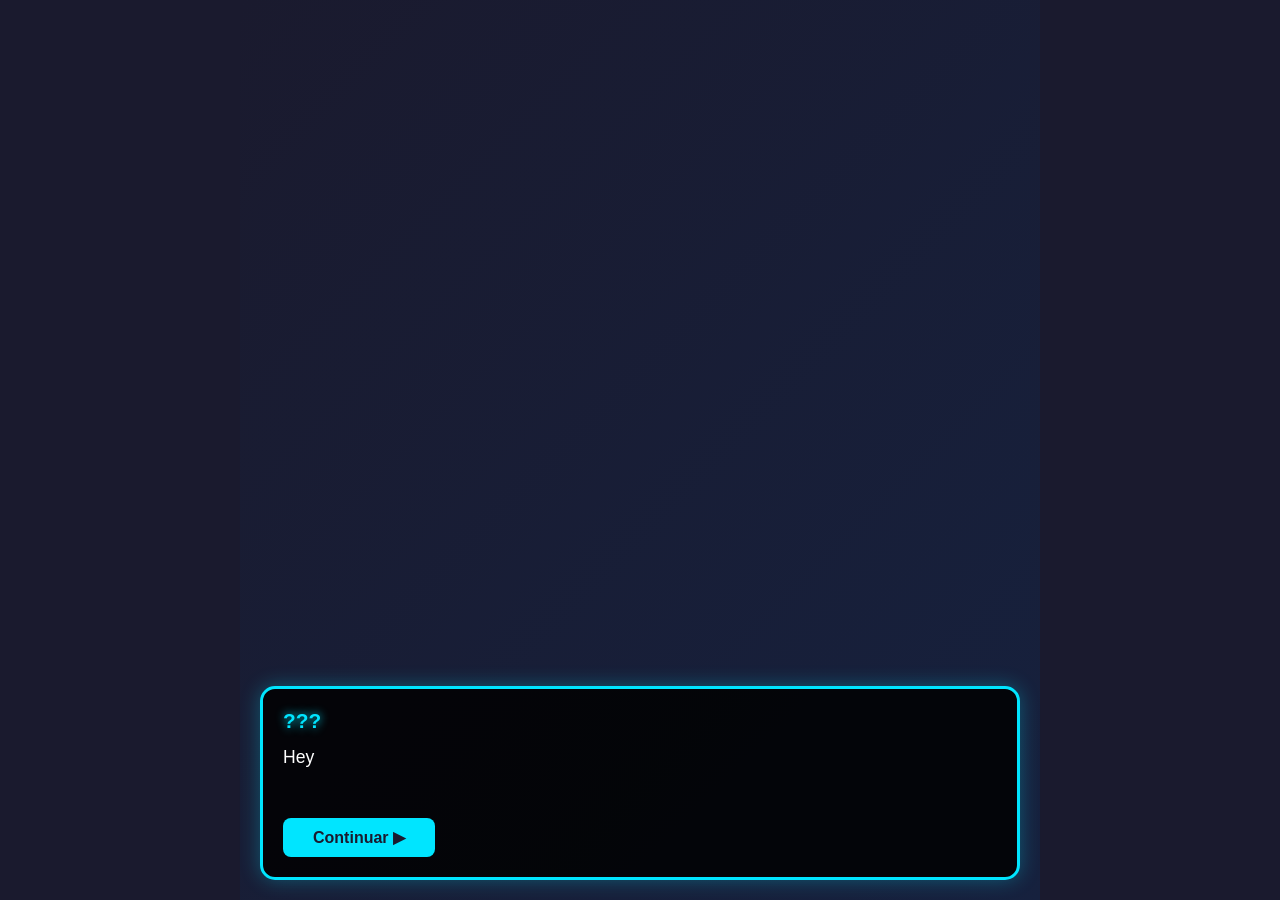
==== index.html @ da6e9246 "Create index.html" ====
<!DOCTYPE html>
<html lang="es">
<head>
    <meta charset="UTF-8">
    <meta name="viewport" content="width=device-width, initial-scale=1.0">
    <title>Wolfy World</title>
    <style>
        * {
            margin: 0;
            padding: 0;
            box-sizing: border-box;
            font-family: 'Arial', sans-serif;
        }

        body {
            background: #1a1a2e;
            color: white;
            overflow: hidden;
            height: 100vh;
            display: flex;
            justify-content: center;
            align-items: center;
        }

        #game-container {
            width: 100%;
            max-width: 800px;
            height: 100vh;
            position: relative;
            background: linear-gradient(135deg, #1a1a2e 0%, #16213e 100%);
        }

        /* Pantalla de diálogo */
        #dialogue-screen {
            position: absolute;
            width: 100%;
            height: 100%;
            display: flex;
            flex-direction: column;
            justify-content: flex-end;
            padding: 20px;
        }

        .dialogue-box {
            background: rgba(0, 0, 0, 0.85);
            border: 3px solid #00e5ff;
            border-radius: 15px;
            padding: 20px;
            box-shadow: 0 0 20px rgba(0, 229, 255, 0.3);
        }

        .speaker-name {
            color: #00e5ff;
            font-size: 1.3em;
            font-weight: bold;
            margin-bottom: 10px;
            text-shadow: 0 0 10px #00e5ff;
        }

        .dialogue-text {
            font-size: 1.1em;
            line-height: 1.6;
            min-height: 60px;
            margin-bottom: 15px;
        }

        .continue-btn {
            background: #00e5ff;
            color: #1a1a2e;
            border: none;
            padding: 10px 30px;
            border-radius: 8px;
            font-size: 1em;
            font-weight: bold;
            cursor: pointer;
            transition: all 0.3s;
        }

        .continue-btn:hover {
            background: #fff;
            box-shadow: 0 0 15px #00e5ff;
        }

        /* Input de nombre */
        #name-input-screen {
            position: absolute;
            width: 100%;
            height: 100%;
            display: none;
            flex-direction: column;
            justify-content: center;
            align-items: center;
            background: rgba(0, 0, 0, 0.9);
        }

        .name-input-container {
            background: rgba(0, 0, 0, 0.85);
            border: 3px solid #00e5ff;
            border-radius: 15px;
            padding: 30px;
            text-align: center;
            box-shadow: 0 0 20px rgba(0, 229, 255, 0.3);
        }

        .name-input-container h2 {
            color: #00e5ff;
            margin-bottom: 20px;
            font-size: 1.5em;
        }

        #nickname-input {
            width: 300px;
            padding: 12px;
            font-size: 1.1em;
            border: 2px solid #00e5ff;
            border-radius: 8px;
            background: #1a1a2e;
            color: white;
            text-align: center;
            margin-bottom: 20px;
        }

        #nickname-input:focus {
            outline: none;
            box-shadow: 0 0 10px #00e5ff;
        }

        /* Pantalla de carga */
        #loading-screen {
            position: absolute;
            width: 100%;
            height: 100%;
            display: none;
            flex-direction: column;
            justify-content: center;
            align-items: center;
            background: #1a1a2e;
        }

        .loading-text {
            font-size: 1.5em;
            color: #00e5ff;
            margin-bottom: 20px;
        }

        .loading-bar-container {
            width: 80%;
            max-width: 400px;
            height: 30px;
            background: #16213e;
            border: 2px solid #00e5ff;
            border-radius: 15px;
            overflow: hidden;
        }

        .loading-bar {
            height: 100%;
            background: linear-gradient(90deg, #00e5ff, #00ff88);
            width: 0%;
            transition: width 0.3s;
            box-shadow: 0 0 10px #00e5ff;
        }

        .loading-percentage {
            margin-top: 15px;
            font-size: 1.2em;
            color: #00e5ff;
        }

        /* Transición a blanco */
        #white-transition {
            position: absolute;
            width: 100%;
            height: 100%;
            background: white;
            opacity: 0;
            pointer-events: none;
            transition: opacity 2s;
        }

        /* Tutorial */
        #tutorial-screen {
            position: absolute;
            width: 100%;
            height: 100%;
            display: none;
            flex-direction: column;
            justify-content: center;
            align-items: center;
            background: linear-gradient(135deg, #1a1a2e 0%, #16213e 100%);
            padding: 20px;
        }

        .tutorial-title {
            font-size: 2em;
            color: #00e5ff;
            margin-bottom: 30px;
            text-shadow: 0 0 15px #00e5ff;
        }

        .characters-grid {
            display: grid;
            grid-template-columns: repeat(2, 1fr);
            gap: 20px;
            max-width: 600px;
            width: 100%;
        }

        .character-card {
            background: rgba(0, 0, 0, 0.7);
            border: 2px solid #00e5ff;
            border-radius: 12px;
            padding: 20px;
            text-align: center;
            transition: all 0.3s;
        }

        .character-card:hover {
            transform: scale(1.05);
            box-shadow: 0 0 20px #00e5ff;
        }

        .character-icon {
            font-size: 3em;
            margin-bottom: 10px;
        }

        .character-name {
            font-size: 1.2em;
            color: #00e5ff;
            font-weight: bold;
            margin-bottom: 8px;
        }

        .character-role {
            font-size: 0.9em;
            color: #ccc;
        }

        .start-game-btn {
            margin-top: 30px;
            padding: 15px 40px;
            font-size: 1.3em;
            background: #00e5ff;
            color: #1a1a2e;
            border: none;
            border-radius: 10px;
            font-weight: bold;
            cursor: pointer;
            transition: all 0.3s;
        }

        .start-game-btn:hover {
            background: #fff;
            box-shadow: 0 0 20px #00e5ff;
            transform: scale(1.1);
        }

        /* Animación de texto */
        @keyframes fadeIn {
            from { opacity: 0; }
            to { opacity: 1; }
        }

        .fade-in {
            animation: fadeIn 0.5s ease-in;
        }
    </style>
</head>
<body>
    <div id="game-container">
        <!-- Pantalla de diálogo inicial -->
        <div id="dialogue-screen">
            <div class="dialogue-box">
                <div class="speaker-name" id="speaker">???</div>
                <div class="dialogue-text" id="dialogue-text"></div>
                <button class="continue-btn" id="continue-btn" onclick="nextDialogue()">Continuar ▶</button>
            </div>
        </div>

        <!-- Input de nombre -->
        <div id="name-input-screen">
            <div class="name-input-container">
                <h2>¿Cómo te llamas?</h2>
                <input type="text" id="nickname-input" placeholder="Tu nombre..." maxlength="20">
                <br>
                <button class="continue-btn" onclick="submitName()">Aceptar</button>
            </div>
        </div>

        <!-- Pantalla de carga -->
        <div id="loading-screen">
            <div class="loading-text">Cargando datos básicos...</div>
            <div class="loading-bar-container">
                <div class="loading-bar" id="loading-bar"></div>
            </div>
            <div class="loading-percentage" id="loading-percentage">0%</div>
        </div>

        <!-- Transición a blanco -->
        <div id="white-transition"></div>

        <!-- Tutorial -->
        <div id="tutorial-screen">
            <h1 class="tutorial-title">Conoce a tus compañeros</h1>
            <div class="characters-grid">
                <div class="character-card">
                    <div class="character-icon">🐺</div>
                    <div class="character-name">Lobito</div>
                    <div class="character-role">El líder valiente</div>
                </div>
                <div class="character-card">
                    <div class="character-icon">⚔️</div>
                    <div class="character-name">Lobito Espadachín</div>
                    <div class="character-role">Maestro del combate</div>
                </div>
                <div class="character-card">
                    <div class="character-icon">🏹</div>
                    <div class="character-name">Lobito Arquero</div>
                    <div class="character-role">Precisión letal</div>
                </div>
                <div class="character-card">
                    <div class="character-icon">📚</div>
                    <div class="character-name">Lobito Escolar</div>
                    <div class="character-role">Estratega inteligente</div>
                </div>
            </div>
            <button class="start-game-btn" onclick="startGame()">¡Comenzar Aventura!</button>
        </div>
    </div>

    <script>
        // Secuencia de diálogos
        const dialogues = [
            { speaker: "???", text: "Hey" },
            { speaker: "???", text: "Bienvenido a este proyecto" },
            { speaker: "???", text: "Me da curiosidad saber quien eres" }
        ];

        let currentDialogue = 0;
        let playerName = "";
        let isTyping = false;
        let typingTimeout;

        // Iniciar diálogo
        function startDialogue() {
            showDialogue(dialogues[currentDialogue]);
        }

        // Mostrar diálogo con efecto typewriter
        function showDialogue(dialogue) {
            const speakerEl = document.getElementById('speaker');
            const textEl = document.getElementById('dialogue-text');
            const btnEl = document.getElementById('continue-btn');

            speakerEl.textContent = dialogue.speaker;
            textEl.textContent = "";
            btnEl.style.display = 'none';

            // Efecto typewriter
            isTyping = true;
            let charIndex = 0;
            
            function typeChar() {
                if (charIndex < dialogue.text.length) {
                    textEl.textContent += dialogue.text.charAt(charIndex);
                    charIndex++;
                    typingTimeout = setTimeout(typeChar, 50);
                } else {
                    isTyping = false;
                    btnEl.style.display = 'inline-block';
                }
            }

            typeChar();
        }

        // Avanzar diálogo
        function nextDialogue() {
            if (isTyping) {
                // Si está escribiendo, completar el texto inmediatamente
                clearTimeout(typingTimeout);
                document.getElementById('dialogue-text').textContent = dialogues[currentDialogue].text;
                isTyping = false;
                document.getElementById('continue-btn').style.display = 'inline-block';
                return;
            }

            currentDialogue++;

            if (currentDialogue < dialogues.length) {
                showDialogue(dialogues[currentDialogue]);
            } else {
                // Mostrar input de nombre
                document.getElementById('dialogue-screen').style.display = 'none';
                document.getElementById('name-input-screen').style.display = 'flex';
                document.getElementById('nickname-input').focus();
            }
        }

        // Enviar nombre
        function submitName() {
            playerName = document.getElementById('nickname-input').value.trim();
            
            if (playerName === "") {
                alert("¡Por favor ingresa un nombre!");
                return;
            }

            // Continuar con el diálogo personalizado
            document.getElementById('name-input-screen').style.display = 'none';
            document.getElementById('dialogue-screen').style.display = 'flex';

            const customDialogue = {
                speaker: "???",
                text: `Ah, ${playerName}, que gran nombre. Empecemos con la carga de unos datos básicos ¿te parece?`
            };

            showDialogue(customDialogue);

            // Sobrescribir nextDialogue para ir a la pantalla de carga
            window.nextDialogue = function() {
                if (isTyping) {
                    clearTimeout(typingTimeout);
                    document.getElementById('dialogue-text').textContent = customDialogue.text;
                    isTyping = false;
                    document.getElementById('continue-btn').style.display = 'inline-block';
                    return;
                }
                startLoading();
            };
        }

        // Pantalla de carga
        function startLoading() {
            document.getElementById('dialogue-screen').style.display = 'none';
            document.getElementById('loading-screen').style.display = 'flex';

            let progress = 0;
            const loadingBar = document.getElementById('loading-bar');
            const loadingPercentage = document.getElementById('loading-percentage');

            const loadingInterval = setInterval(() => {
                progress += Math.random() * 15;
                
                if (progress >= 100) {
                    progress = 100;
                    clearInterval(loadingInterval);
                    
                    setTimeout(() => {
                        showWelcomeMessage();
                    }, 500);
                }

                loadingBar.style.width = progress + '%';
                loadingPercentage.textContent = Math.floor(progress) + '%';
            }, 300);
        }

        // Mensaje de bienvenida
        function showWelcomeMessage() {
            document.getElementById('loading-screen').style.display = 'none';
            document.getElementById('dialogue-screen').style.display = 'flex';

            const welcomeDialogue = {
                speaker: "Sistema",
                text: "Bienvenido al mundo Wolfy"
            };

            showDialogue(welcomeDialogue);

            // Sobrescribir nextDialogue para la transición
            window.nextDialogue = function() {
                if (isTyping) {
                    clearTimeout(typingTimeout);
                    document.getElementById('dialogue-text').textContent = welcomeDialogue.text;
                    isTyping = false;
                    document.getElementById('continue-btn').style.display = 'inline-block';
                    return;
                }
                startWhiteTransition();
            };
        }

        // Transición a blanco
        function startWhiteTransition() {
            document.getElementById('dialogue-screen').style.display = 'none';
            const whiteTransition = document.getElementById('white-transition');
            whiteTransition.style.opacity = '1';

            setTimeout(() => {
                // Mostrar mensaje final durante la transición
                const finalMessage = document.createElement('div');
                finalMessage.style.cssText = `
                    position: absolute;
                    width: 100%;
                    height: 100%;
                    display: flex;
                    justify-content: center;
                    align-items: center;
                    font-size: 2em;
                    color: #1a1a2e;
                    font-weight: bold;
                    text-shadow: 0 0 10px rgba(0,0,0,0.3);
                    z-index: 10;
                `;
                finalMessage.textContent = "¡Buena suerte allá!!!";
                document.getElementById('game-container').appendChild(finalMessage);

                setTimeout(() => {
                    finalMessage.remove();
                    showTutorial();
                }, 2000);
            }, 1000);
        }

        // Mostrar tutorial
        function showTutorial() {
            document.getElementById('white-transition').style.opacity = '0';
            document.getElementById('tutorial-screen').style.display = 'flex';
        }

        // Iniciar juego
        function startGame() {
            alert(`¡${playerName}, tu aventura en Wolfy World comienza ahora!`);
            // Aquí iría el código del juego principal
        }

        // Permitir Enter en el input
        document.getElementById('nickname-input').addEventListener('keypress', function(e) {
            if (e.key === 'Enter') {
                submitName();
            }
        });

        // Iniciar al cargar
        window.onload = startDialogue;
    </script>
</body>
</html>
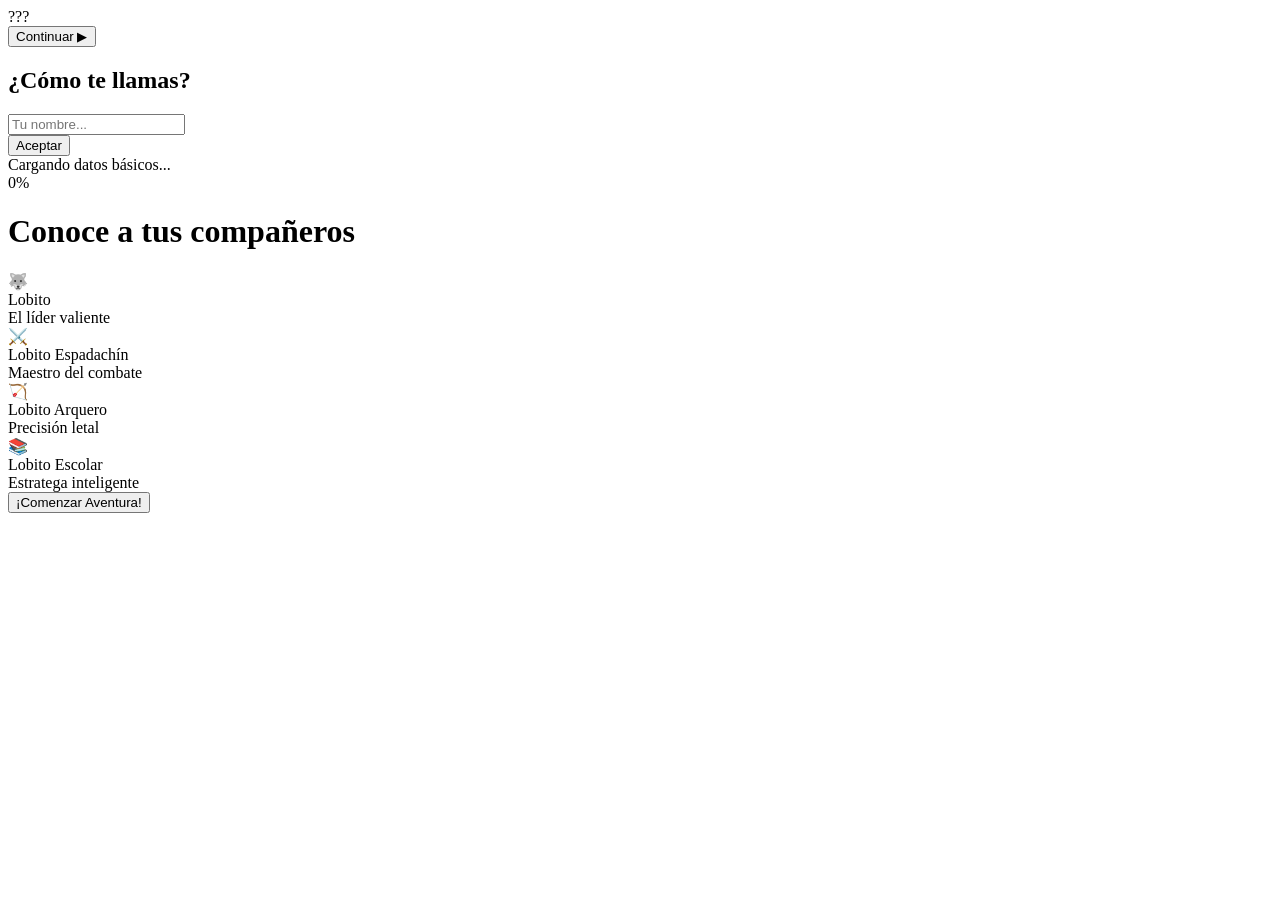
==== commit 993eb9ab: "Update index.html" ====
--- a/index.html
+++ b/index.html
@@ -4,268 +4,7 @@
     <meta charset="UTF-8">
     <meta name="viewport" content="width=device-width, initial-scale=1.0">
     <title>Wolfy World</title>
-    <style>
-        * {
-            margin: 0;
-            padding: 0;
-            box-sizing: border-box;
-            font-family: 'Arial', sans-serif;
-        }
-
-        body {
-            background: #1a1a2e;
-            color: white;
-            overflow: hidden;
-            height: 100vh;
-            display: flex;
-            justify-content: center;
-            align-items: center;
-        }
-
-        #game-container {
-            width: 100%;
-            max-width: 800px;
-            height: 100vh;
-            position: relative;
-            background: linear-gradient(135deg, #1a1a2e 0%, #16213e 100%);
-        }
-
-        /* Pantalla de diálogo */
-        #dialogue-screen {
-            position: absolute;
-            width: 100%;
-            height: 100%;
-            display: flex;
-            flex-direction: column;
-            justify-content: flex-end;
-            padding: 20px;
-        }
-
-        .dialogue-box {
-            background: rgba(0, 0, 0, 0.85);
-            border: 3px solid #00e5ff;
-            border-radius: 15px;
-            padding: 20px;
-            box-shadow: 0 0 20px rgba(0, 229, 255, 0.3);
-        }
-
-        .speaker-name {
-            color: #00e5ff;
-            font-size: 1.3em;
-            font-weight: bold;
-            margin-bottom: 10px;
-            text-shadow: 0 0 10px #00e5ff;
-        }
-
-        .dialogue-text {
-            font-size: 1.1em;
-            line-height: 1.6;
-            min-height: 60px;
-            margin-bottom: 15px;
-        }
-
-        .continue-btn {
-            background: #00e5ff;
-            color: #1a1a2e;
-            border: none;
-            padding: 10px 30px;
-            border-radius: 8px;
-            font-size: 1em;
-            font-weight: bold;
-            cursor: pointer;
-            transition: all 0.3s;
-        }
-
-        .continue-btn:hover {
-            background: #fff;
-            box-shadow: 0 0 15px #00e5ff;
-        }
-
-        /* Input de nombre */
-        #name-input-screen {
-            position: absolute;
-            width: 100%;
-            height: 100%;
-            display: none;
-            flex-direction: column;
-            justify-content: center;
-            align-items: center;
-            background: rgba(0, 0, 0, 0.9);
-        }
-
-        .name-input-container {
-            background: rgba(0, 0, 0, 0.85);
-            border: 3px solid #00e5ff;
-            border-radius: 15px;
-            padding: 30px;
-            text-align: center;
-            box-shadow: 0 0 20px rgba(0, 229, 255, 0.3);
-        }
-
-        .name-input-container h2 {
-            color: #00e5ff;
-            margin-bottom: 20px;
-            font-size: 1.5em;
-        }
-
-        #nickname-input {
-            width: 300px;
-            padding: 12px;
-            font-size: 1.1em;
-            border: 2px solid #00e5ff;
-            border-radius: 8px;
-            background: #1a1a2e;
-            color: white;
-            text-align: center;
-            margin-bottom: 20px;
-        }
-
-        #nickname-input:focus {
-            outline: none;
-            box-shadow: 0 0 10px #00e5ff;
-        }
-
-        /* Pantalla de carga */
-        #loading-screen {
-            position: absolute;
-            width: 100%;
-            height: 100%;
-            display: none;
-            flex-direction: column;
-            justify-content: center;
-            align-items: center;
-            background: #1a1a2e;
-        }
-
-        .loading-text {
-            font-size: 1.5em;
-            color: #00e5ff;
-            margin-bottom: 20px;
-        }
-
-        .loading-bar-container {
-            width: 80%;
-            max-width: 400px;
-            height: 30px;
-            background: #16213e;
-            border: 2px solid #00e5ff;
-            border-radius: 15px;
-            overflow: hidden;
-        }
-
-        .loading-bar {
-            height: 100%;
-            background: linear-gradient(90deg, #00e5ff, #00ff88);
-            width: 0%;
-            transition: width 0.3s;
-            box-shadow: 0 0 10px #00e5ff;
-        }
-
-        .loading-percentage {
-            margin-top: 15px;
-            font-size: 1.2em;
-            color: #00e5ff;
-        }
-
-        /* Transición a blanco */
-        #white-transition {
-            position: absolute;
-            width: 100%;
-            height: 100%;
-            background: white;
-            opacity: 0;
-            pointer-events: none;
-            transition: opacity 2s;
-        }
-
-        /* Tutorial */
-        #tutorial-screen {
-            position: absolute;
-            width: 100%;
-            height: 100%;
-            display: none;
-            flex-direction: column;
-            justify-content: center;
-            align-items: center;
-            background: linear-gradient(135deg, #1a1a2e 0%, #16213e 100%);
-            padding: 20px;
-        }
-
-        .tutorial-title {
-            font-size: 2em;
-            color: #00e5ff;
-            margin-bottom: 30px;
-            text-shadow: 0 0 15px #00e5ff;
-        }
-
-        .characters-grid {
-            display: grid;
-            grid-template-columns: repeat(2, 1fr);
-            gap: 20px;
-            max-width: 600px;
-            width: 100%;
-        }
-
-        .character-card {
-            background: rgba(0, 0, 0, 0.7);
-            border: 2px solid #00e5ff;
-            border-radius: 12px;
-            padding: 20px;
-            text-align: center;
-            transition: all 0.3s;
-        }
-
-        .character-card:hover {
-            transform: scale(1.05);
-            box-shadow: 0 0 20px #00e5ff;
-        }
-
-        .character-icon {
-            font-size: 3em;
-            margin-bottom: 10px;
-        }
-
-        .character-name {
-            font-size: 1.2em;
-            color: #00e5ff;
-            font-weight: bold;
-            margin-bottom: 8px;
-        }
-
-        .character-role {
-            font-size: 0.9em;
-            color: #ccc;
-        }
-
-        .start-game-btn {
-            margin-top: 30px;
-            padding: 15px 40px;
-            font-size: 1.3em;
-            background: #00e5ff;
-            color: #1a1a2e;
-            border: none;
-            border-radius: 10px;
-            font-weight: bold;
-            cursor: pointer;
-            transition: all 0.3s;
-        }
-
-        .start-game-btn:hover {
-            background: #fff;
-            box-shadow: 0 0 20px #00e5ff;
-            transform: scale(1.1);
-        }
-
-        /* Animación de texto */
-        @keyframes fadeIn {
-            from { opacity: 0; }
-            to { opacity: 1; }
-        }
-
-        .fade-in {
-            animation: fadeIn 0.5s ease-in;
-        }
-    </style>
+    <link rel="stylesheet" href="style.css">
 </head>
 <body>
     <div id="game-container">
@@ -329,212 +68,6 @@
         </div>
     </div>
 
-    <script>
-        // Secuencia de diálogos
-        const dialogues = [
-            { speaker: "???", text: "Hey" },
-            { speaker: "???", text: "Bienvenido a este proyecto" },
-            { speaker: "???", text: "Me da curiosidad saber quien eres" }
-        ];
-
-        let currentDialogue = 0;
-        let playerName = "";
-        let isTyping = false;
-        let typingTimeout;
-
-        // Iniciar diálogo
-        function startDialogue() {
-            showDialogue(dialogues[currentDialogue]);
-        }
-
-        // Mostrar diálogo con efecto typewriter
-        function showDialogue(dialogue) {
-            const speakerEl = document.getElementById('speaker');
-            const textEl = document.getElementById('dialogue-text');
-            const btnEl = document.getElementById('continue-btn');
-
-            speakerEl.textContent = dialogue.speaker;
-            textEl.textContent = "";
-            btnEl.style.display = 'none';
-
-            // Efecto typewriter
-            isTyping = true;
-            let charIndex = 0;
-            
-            function typeChar() {
-                if (charIndex < dialogue.text.length) {
-                    textEl.textContent += dialogue.text.charAt(charIndex);
-                    charIndex++;
-                    typingTimeout = setTimeout(typeChar, 50);
-                } else {
-                    isTyping = false;
-                    btnEl.style.display = 'inline-block';
-                }
-            }
-
-            typeChar();
-        }
-
-        // Avanzar diálogo
-        function nextDialogue() {
-            if (isTyping) {
-                // Si está escribiendo, completar el texto inmediatamente
-                clearTimeout(typingTimeout);
-                document.getElementById('dialogue-text').textContent = dialogues[currentDialogue].text;
-                isTyping = false;
-                document.getElementById('continue-btn').style.display = 'inline-block';
-                return;
-            }
-
-            currentDialogue++;
-
-            if (currentDialogue < dialogues.length) {
-                showDialogue(dialogues[currentDialogue]);
-            } else {
-                // Mostrar input de nombre
-                document.getElementById('dialogue-screen').style.display = 'none';
-                document.getElementById('name-input-screen').style.display = 'flex';
-                document.getElementById('nickname-input').focus();
-            }
-        }
-
-        // Enviar nombre
-        function submitName() {
-            playerName = document.getElementById('nickname-input').value.trim();
-            
-            if (playerName === "") {
-                alert("¡Por favor ingresa un nombre!");
-                return;
-            }
-
-            // Continuar con el diálogo personalizado
-            document.getElementById('name-input-screen').style.display = 'none';
-            document.getElementById('dialogue-screen').style.display = 'flex';
-
-            const customDialogue = {
-                speaker: "???",
-                text: `Ah, ${playerName}, que gran nombre. Empecemos con la carga de unos datos básicos ¿te parece?`
-            };
-
-            showDialogue(customDialogue);
-
-            // Sobrescribir nextDialogue para ir a la pantalla de carga
-            window.nextDialogue = function() {
-                if (isTyping) {
-                    clearTimeout(typingTimeout);
-                    document.getElementById('dialogue-text').textContent = customDialogue.text;
-                    isTyping = false;
-                    document.getElementById('continue-btn').style.display = 'inline-block';
-                    return;
-                }
-                startLoading();
-            };
-        }
-
-        // Pantalla de carga
-        function startLoading() {
-            document.getElementById('dialogue-screen').style.display = 'none';
-            document.getElementById('loading-screen').style.display = 'flex';
-
-            let progress = 0;
-            const loadingBar = document.getElementById('loading-bar');
-            const loadingPercentage = document.getElementById('loading-percentage');
-
-            const loadingInterval = setInterval(() => {
-                progress += Math.random() * 15;
-                
-                if (progress >= 100) {
-                    progress = 100;
-                    clearInterval(loadingInterval);
-                    
-                    setTimeout(() => {
-                        showWelcomeMessage();
-                    }, 500);
-                }
-
-                loadingBar.style.width = progress + '%';
-                loadingPercentage.textContent = Math.floor(progress) + '%';
-            }, 300);
-        }
-
-        // Mensaje de bienvenida
-        function showWelcomeMessage() {
-            document.getElementById('loading-screen').style.display = 'none';
-            document.getElementById('dialogue-screen').style.display = 'flex';
-
-            const welcomeDialogue = {
-                speaker: "Sistema",
-                text: "Bienvenido al mundo Wolfy"
-            };
-
-            showDialogue(welcomeDialogue);
-
-            // Sobrescribir nextDialogue para la transición
-            window.nextDialogue = function() {
-                if (isTyping) {
-                    clearTimeout(typingTimeout);
-                    document.getElementById('dialogue-text').textContent = welcomeDialogue.text;
-                    isTyping = false;
-                    document.getElementById('continue-btn').style.display = 'inline-block';
-                    return;
-                }
-                startWhiteTransition();
-            };
-        }
-
-        // Transición a blanco
-        function startWhiteTransition() {
-            document.getElementById('dialogue-screen').style.display = 'none';
-            const whiteTransition = document.getElementById('white-transition');
-            whiteTransition.style.opacity = '1';
-
-            setTimeout(() => {
-                // Mostrar mensaje final durante la transición
-                const finalMessage = document.createElement('div');
-                finalMessage.style.cssText = `
-                    position: absolute;
-                    width: 100%;
-                    height: 100%;
-                    display: flex;
-                    justify-content: center;
-                    align-items: center;
-                    font-size: 2em;
-                    color: #1a1a2e;
-                    font-weight: bold;
-                    text-shadow: 0 0 10px rgba(0,0,0,0.3);
-                    z-index: 10;
-                `;
-                finalMessage.textContent = "¡Buena suerte allá!!!";
-                document.getElementById('game-container').appendChild(finalMessage);
-
-                setTimeout(() => {
-                    finalMessage.remove();
-                    showTutorial();
-                }, 2000);
-            }, 1000);
-        }
-
-        // Mostrar tutorial
-        function showTutorial() {
-            document.getElementById('white-transition').style.opacity = '0';
-            document.getElementById('tutorial-screen').style.display = 'flex';
-        }
-
-        // Iniciar juego
-        function startGame() {
-            alert(`¡${playerName}, tu aventura en Wolfy World comienza ahora!`);
-            // Aquí iría el código del juego principal
-        }
-
-        // Permitir Enter en el input
-        document.getElementById('nickname-input').addEventListener('keypress', function(e) {
-            if (e.key === 'Enter') {
-                submitName();
-            }
-        });
-
-        // Iniciar al cargar
-        window.onload = startDialogue;
-    </script>
+    <script src="game.js"></script>
 </body>
 </html>
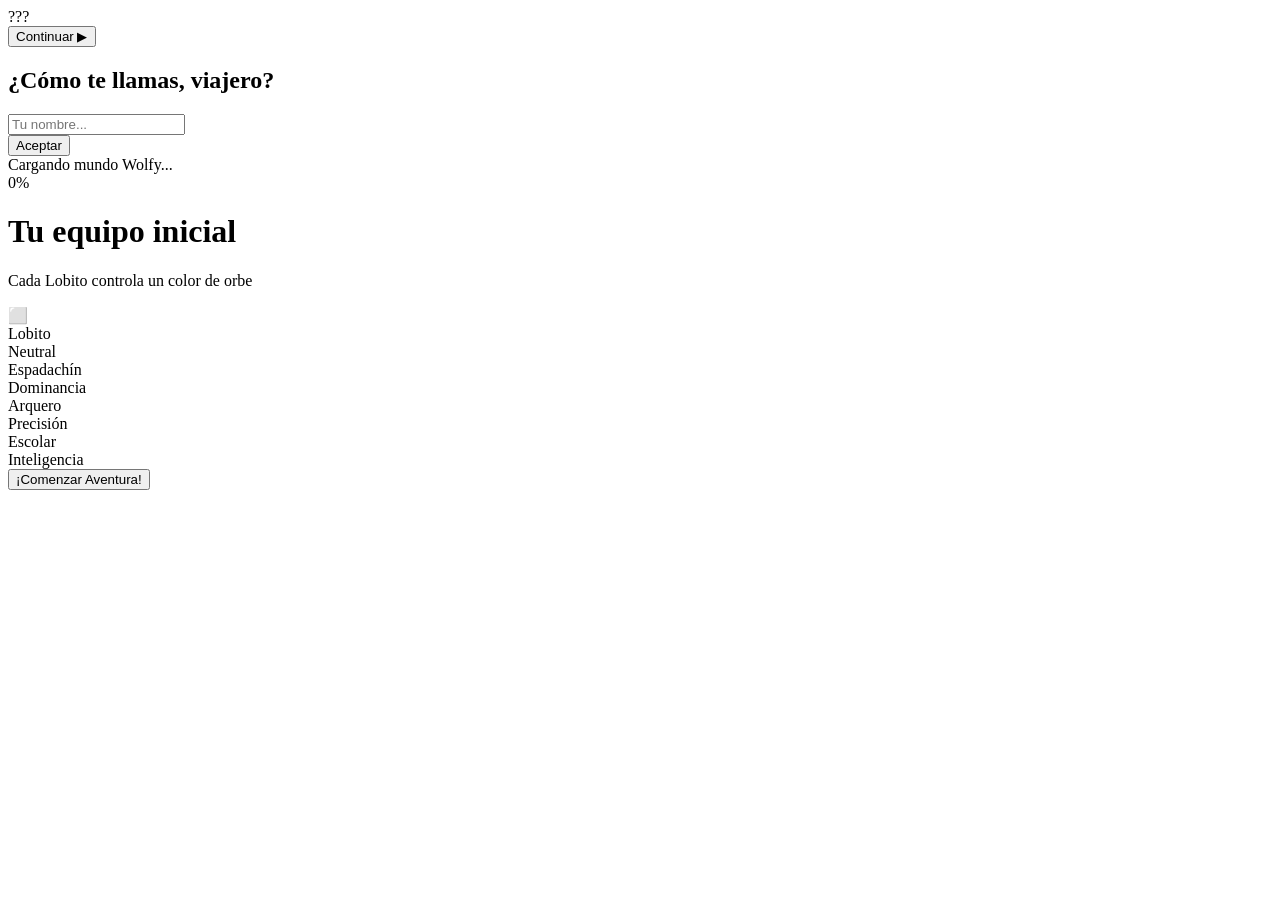
==== commit 31641d22: "Update index.html" ====
--- a/index.html
+++ b/index.html
@@ -3,12 +3,12 @@
 <head>
     <meta charset="UTF-8">
     <meta name="viewport" content="width=device-width, initial-scale=1.0">
-    <title>Wolfy World</title>
+    <title>Wolfy World - Inicio</title>
     <link rel="stylesheet" href="style.css">
 </head>
 <body>
     <div id="game-container">
-        <!-- Pantalla de diálogo inicial -->
+        <!-- Diálogo -->
         <div id="dialogue-screen">
             <div class="dialogue-box">
                 <div class="speaker-name" id="speaker">???</div>
@@ -17,57 +17,39 @@
             </div>
         </div>
 
-        <!-- Input de nombre -->
+        <!-- Input Nombre -->
         <div id="name-input-screen">
             <div class="name-input-container">
-                <h2>¿Cómo te llamas?</h2>
-                <input type="text" id="nickname-input" placeholder="Tu nombre..." maxlength="20">
+                <h2>¿Cómo te llamas, viajero?</h2>
+                <input type="text" id="nickname-input" placeholder="Tu nombre..." maxlength="15">
                 <br>
                 <button class="continue-btn" onclick="submitName()">Aceptar</button>
             </div>
         </div>
 
-        <!-- Pantalla de carga -->
+        <!-- Carga -->
         <div id="loading-screen">
-            <div class="loading-text">Cargando datos básicos...</div>
-            <div class="loading-bar-container">
-                <div class="loading-bar" id="loading-bar"></div>
-            </div>
+            <div class="loading-text">Cargando mundo Wolfy...</div>
+            <div class="loading-bar-container"><div class="loading-bar" id="loading-bar"></div></div>
             <div class="loading-percentage" id="loading-percentage">0%</div>
         </div>
 
-        <!-- Transición a blanco -->
+        <!-- Transición -->
         <div id="white-transition"></div>
 
         <!-- Tutorial -->
         <div id="tutorial-screen">
-            <h1 class="tutorial-title">Conoce a tus compañeros</h1>
+            <h1 class="tutorial-title">Tu equipo inicial</h1>
+            <p class="tutorial-sub">Cada Lobito controla un color de orbe</p>
             <div class="characters-grid">
-                <div class="character-card">
-                    <div class="character-icon">🐺</div>
-                    <div class="character-name">Lobito</div>
-                    <div class="character-role">El líder valiente</div>
-                </div>
-                <div class="character-card">
-                    <div class="character-icon">⚔️</div>
-                    <div class="character-name">Lobito Espadachín</div>
-                    <div class="character-role">Maestro del combate</div>
-                </div>
-                <div class="character-card">
-                    <div class="character-icon">🏹</div>
-                    <div class="character-name">Lobito Arquero</div>
-                    <div class="character-role">Precisión letal</div>
-                </div>
-                <div class="character-card">
-                    <div class="character-icon">📚</div>
-                    <div class="character-name">Lobito Escolar</div>
-                    <div class="character-role">Estratega inteligente</div>
-                </div>
+                <div class="character-card"><div class="character-icon">⬜</div><div class="character-name">Lobito</div><div class="character-role">Neutral</div></div>
+                <div class="character-card"><div class="character-icon"></div><div class="character-name">Espadachín</div><div class="character-role">Dominancia</div></div>
+                <div class="character-card"><div class="character-icon"></div><div class="character-name">Arquero</div><div class="character-role">Precisión</div></div>
+                <div class="character-card"><div class="character-icon"></div><div class="character-name">Escolar</div><div class="character-role">Inteligencia</div></div>
             </div>
             <button class="start-game-btn" onclick="startGame()">¡Comenzar Aventura!</button>
         </div>
     </div>
-
     <script src="game.js"></script>
 </body>
 </html>
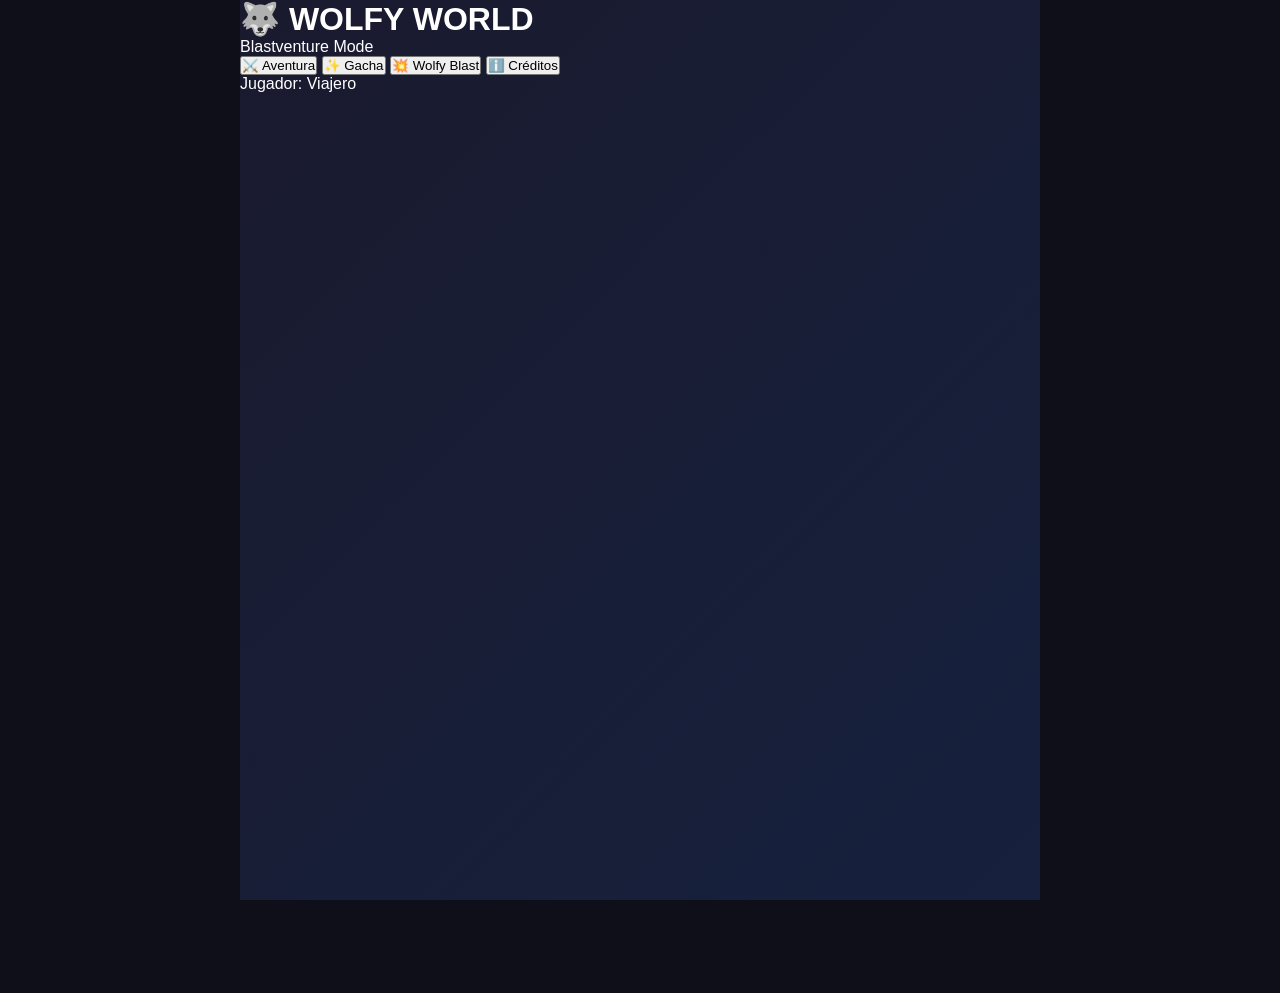
==== commit b0d3b490: "Update index.html" ====
--- a/index.html
+++ b/index.html
@@ -3,13 +3,42 @@
 <head>
     <meta charset="UTF-8">
     <meta name="viewport" content="width=device-width, initial-scale=1.0">
-    <title>Wolfy World - Inicio</title>
+    <title>Wolfy World</title>
     <link rel="stylesheet" href="style.css">
 </head>
 <body>
     <div id="game-container">
+        <!-- MENÚ PRINCIPAL -->
+        <div id="main-menu">
+            <div class="menu-header">
+                <h1 id="game-title">🐺 WOLFY WORLD</h1>
+                <p class="subtitle">Blastventure Mode</p>
+            </div>
+            <div class="menu-buttons">
+                <button class="menu-btn" onclick="goToAdventure()">
+                    <span class="btn-icon">⚔️</span>
+                    <span class="btn-text">Aventura</span>
+                </button>
+                <button class="menu-btn" onclick="goToGacha()">
+                    <span class="btn-icon">✨</span>
+                    <span class="btn-text">Gacha</span>
+                </button>
+                <button class="menu-btn" onclick="goToWolfyBlast()">
+                    <span class="btn-icon">💥</span>
+                    <span class="btn-text">Wolfy Blast</span>
+                </button>
+                <button class="menu-btn" onclick="showCredits()">
+                    <span class="btn-icon">ℹ️</span>
+                    <span class="btn-text">Créditos</span>
+                </button>
+            </div>
+            <div class="player-info">
+                <p>Jugador: <span id="menu-player-name">Viajero</span></p>
+            </div>
+        </div>
+
         <!-- Diálogo -->
-        <div id="dialogue-screen">
+        <div id="dialogue-screen" style="display:none;">
             <div class="dialogue-box">
                 <div class="speaker-name" id="speaker">???</div>
                 <div class="dialogue-text" id="dialogue-text"></div>
@@ -18,9 +47,9 @@
         </div>
 
         <!-- Input Nombre -->
-        <div id="name-input-screen">
+        <div id="name-input-screen" style="display:none;">
             <div class="name-input-container">
-                <h2>¿Cómo te llamas, viajero?</h2>
+                <h2>¿Cómo te llamas?</h2>
                 <input type="text" id="nickname-input" placeholder="Tu nombre..." maxlength="15">
                 <br>
                 <button class="continue-btn" onclick="submitName()">Aceptar</button>
@@ -28,9 +57,11 @@
         </div>
 
         <!-- Carga -->
-        <div id="loading-screen">
+        <div id="loading-screen" style="display:none;">
             <div class="loading-text">Cargando mundo Wolfy...</div>
-            <div class="loading-bar-container"><div class="loading-bar" id="loading-bar"></div></div>
+            <div class="loading-bar-container">
+                <div class="loading-bar" id="loading-bar"></div>
+            </div>
             <div class="loading-percentage" id="loading-percentage">0%</div>
         </div>
 
@@ -38,16 +69,32 @@
         <div id="white-transition"></div>
 
         <!-- Tutorial -->
-        <div id="tutorial-screen">
-            <h1 class="tutorial-title">Tu equipo inicial</h1>
+        <div id="tutorial-screen" style="display:none;">
+            <h1 class="tutorial-title">Conoce a tus compañeros</h1>
             <p class="tutorial-sub">Cada Lobito controla un color de orbe</p>
             <div class="characters-grid">
-                <div class="character-card"><div class="character-icon">⬜</div><div class="character-name">Lobito</div><div class="character-role">Neutral</div></div>
-                <div class="character-card"><div class="character-icon"></div><div class="character-name">Espadachín</div><div class="character-role">Dominancia</div></div>
-                <div class="character-card"><div class="character-icon"></div><div class="character-name">Arquero</div><div class="character-role">Precisión</div></div>
-                <div class="character-card"><div class="character-icon"></div><div class="character-name">Escolar</div><div class="character-role">Inteligencia</div></div>
+                <div class="character-card">
+                    <div class="character-icon">⬜</div>
+                    <div class="character-name">Lobito</div>
+                    <div class="character-role">Neutral</div>
+                </div>
+                <div class="character-card">
+                    <div class="character-icon">🔴</div>
+                    <div class="character-name">Espadachín</div>
+                    <div class="character-role">Dominancia</div>
+                </div>
+                <div class="character-card">
+                    <div class="character-icon">🟢</div>
+                    <div class="character-name">Arquero</div>
+                    <div class="character-role">Precisión</div>
+                </div>
+                <div class="character-card">
+                    <div class="character-icon">🔵</div>
+                    <div class="character-name">Escolar</div>
+                    <div class="character-role">Inteligencia</div>
+                </div>
             </div>
-            <button class="start-game-btn" onclick="startGame()">¡Comenzar Aventura!</button>
+            <button class="start-game-btn" onclick="returnToMenu()">¡Listo!</button>
         </div>
     </div>
     <script src="game.js"></script>
--- a/style.css
+++ b/style.css
@@ -0,0 +1,34 @@
+* { margin: 0; padding: 0; box-sizing: border-box; font-family: 'Segoe UI', Tahoma, Geneva, Verdana, sans-serif; }
+body { background: #0f0f1a; color: white; overflow: hidden; height: 100vh; display: flex; justify-content: center; align-items: center; }
+#game-container { width: 100%; max-width: 800px; height: 100vh; position: relative; background: linear-gradient(135deg, #1a1a2e 0%, #16213e 100%); }
+
+#dialogue-screen { position: absolute; width: 100%; height: 100%; display: flex; flex-direction: column; justify-content: flex-end; padding: 20px; }
+.dialogue-box { background: rgba(0,0,0,0.9); border: 3px solid #00e5ff; border-radius: 15px; padding: 20px; box-shadow: 0 0 20px rgba(0,229,255,0.3); }
+.speaker-name { color: #00e5ff; font-size: 1.3em; font-weight: bold; margin-bottom: 10px; text-shadow: 0 0 10px #00e5ff; }
+.dialogue-text { font-size: 1.1em; line-height: 1.6; min-height: 60px; margin-bottom: 15px; }
+.continue-btn { background: #00e5ff; color: #1a1a2e; border: none; padding: 10px 30px; border-radius: 8px; font-size: 1em; font-weight: bold; cursor: pointer; transition: 0.3s; }
+.continue-btn:hover { background: #fff; box-shadow: 0 0 15px #00e5ff; }
+
+#name-input-screen, #loading-screen, #tutorial-screen { position: absolute; width: 100%; height: 100%; display: none; flex-direction: column; justify-content: center; align-items: center; background: rgba(0,0,0,0.95); }
+.name-input-container { background: rgba(0,0,0,0.8); border: 3px solid #00e5ff; border-radius: 15px; padding: 30px; text-align: center; }
+.name-input-container h2 { color: #00e5ff; margin-bottom: 20px; }
+#nickname-input { width: 250px; padding: 12px; font-size: 1.1em; border: 2px solid #00e5ff; border-radius: 8px; background: #1a1a2e; color: white; text-align: center; margin-bottom: 20px; }
+#nickname-input:focus { outline: none; box-shadow: 0 0 10px #00e5ff; }
+
+.loading-text { font-size: 1.5em; color: #00e5ff; margin-bottom: 20px; }
+.loading-bar-container { width: 80%; max-width: 400px; height: 20px; background: #16213e; border: 2px solid #00e5ff; border-radius: 10px; overflow: hidden; }
+.loading-bar { height: 100%; background: linear-gradient(90deg, #00e5ff, #00ff88); width: 0%; transition: width 0.3s; }
+.loading-percentage { margin-top: 15px; font-size: 1.2em; color: #00e5ff; }
+
+#white-transition { position: absolute; width: 100%; height: 100%; background: white; opacity: 0; pointer-events: none; transition: opacity 2s; z-index: 10; }
+
+.tutorial-title { font-size: 2em; color: #00e5ff; margin-bottom: 10px; text-shadow: 0 0 15px #00e5ff; }
+.tutorial-sub { color: #aaa; margin-bottom: 30px; font-size: 1.1em; }
+.characters-grid { display: grid; grid-template-columns: repeat(2, 1fr); gap: 15px; max-width: 500px; width: 90%; }
+.character-card { background: rgba(0,0,0,0.7); border: 2px solid #00e5ff; border-radius: 12px; padding: 15px; text-align: center; transition: 0.3s; }
+.character-card:hover { transform: scale(1.05); box-shadow: 0 0 15px #00e5ff; }
+.character-icon { font-size: 2.5em; margin-bottom: 5px; }
+.character-name { font-size: 1.1em; color: #00e5ff; font-weight: bold; margin-bottom: 5px; }
+.character-role { font-size: 0.9em; color: #ccc; }
+.start-game-btn { margin-top: 30px; padding: 15px 40px; font-size: 1.3em; background: #00e5ff; color: #1a1a2e; border: none; border-radius: 10px; font-weight: bold; cursor: pointer; transition: 0.3s; }
+.start-game-btn:hover { background: #fff; box-shadow: 0 0 20px #00e5ff; transform: scale(1.05); }
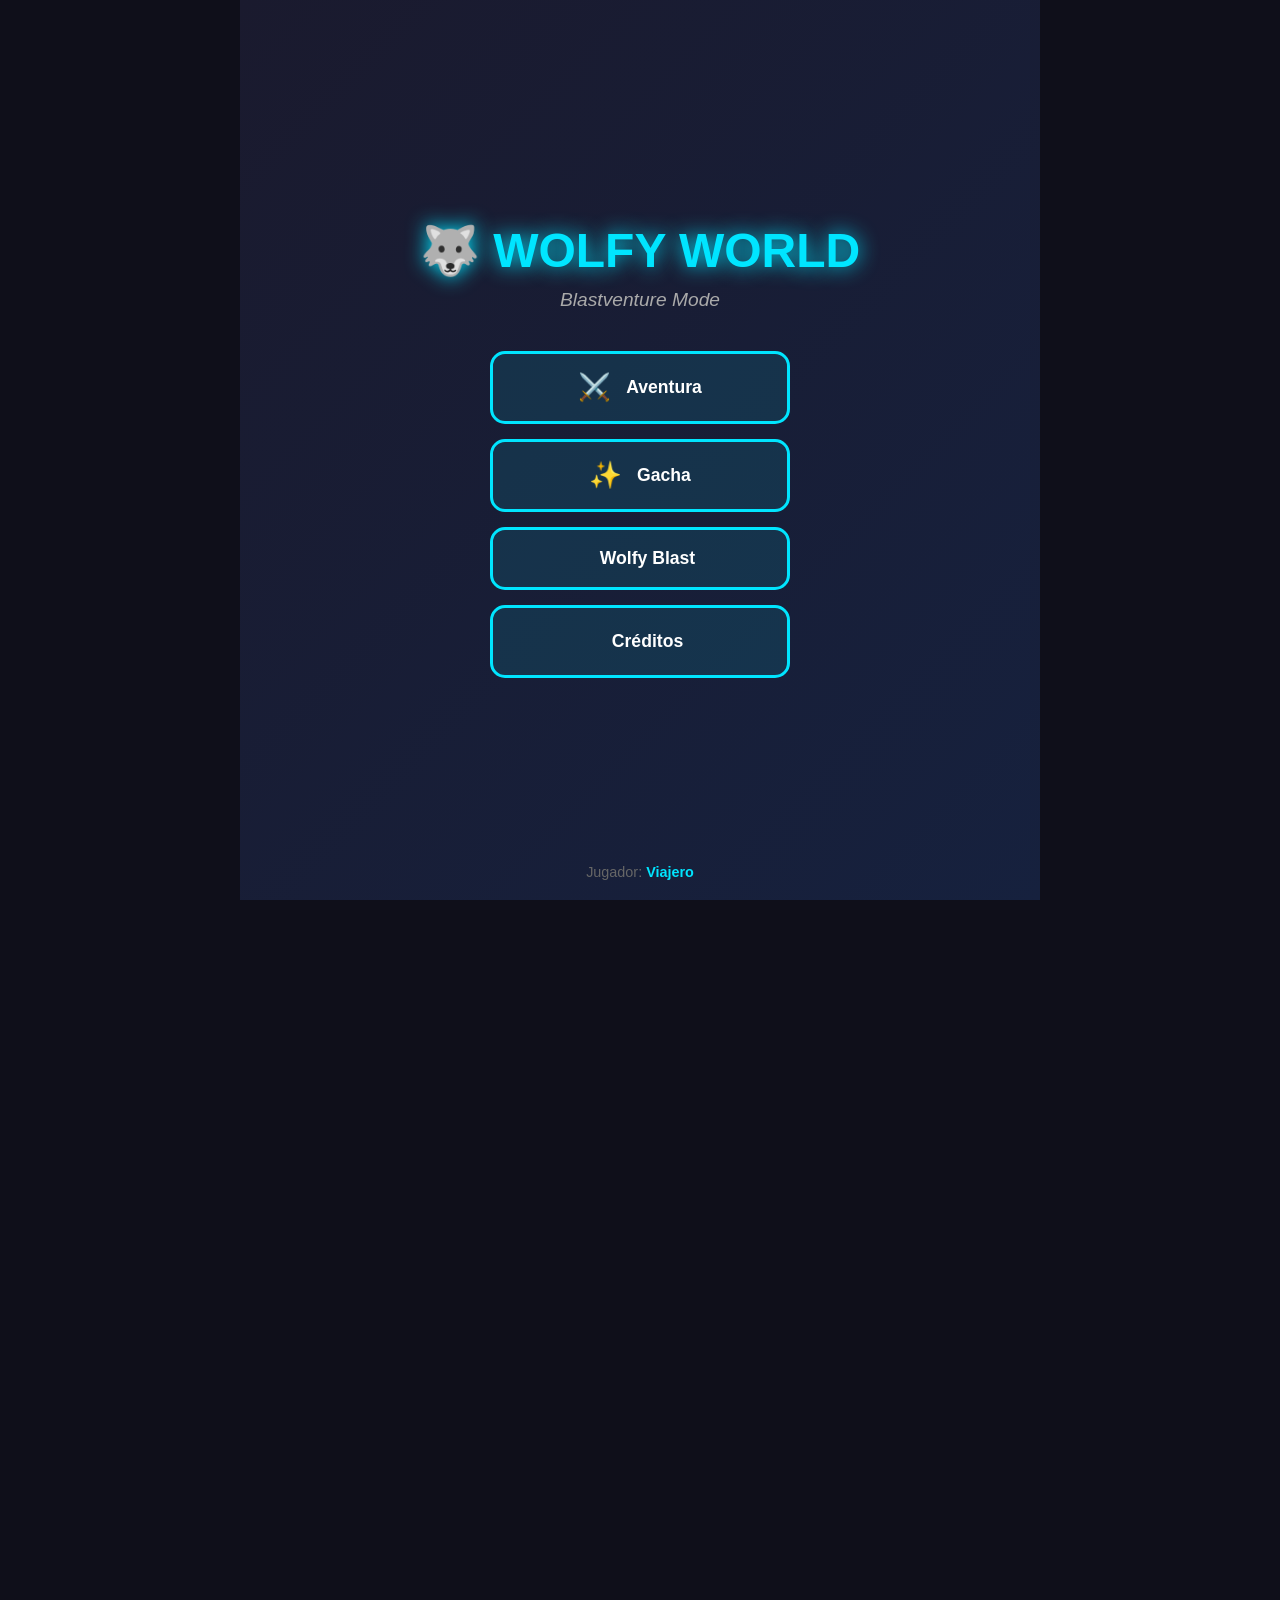
==== commit 1df848a7: "Update index.html" ====
--- a/index.html
+++ b/index.html
@@ -8,7 +8,6 @@
 </head>
 <body>
     <div id="game-container">
-        <!-- MENÚ PRINCIPAL -->
         <div id="main-menu">
             <div class="menu-header">
                 <h1 id="game-title">🐺 WOLFY WORLD</h1>
@@ -24,11 +23,11 @@
                     <span class="btn-text">Gacha</span>
                 </button>
                 <button class="menu-btn" onclick="goToWolfyBlast()">
-                    <span class="btn-icon">💥</span>
+                    <span class="btn-icon"></span>
                     <span class="btn-text">Wolfy Blast</span>
                 </button>
                 <button class="menu-btn" onclick="showCredits()">
-                    <span class="btn-icon">ℹ️</span>
+                    <span class="btn-icon">️</span>
                     <span class="btn-text">Créditos</span>
                 </button>
             </div>
@@ -37,7 +36,6 @@
             </div>
         </div>
 
-        <!-- Diálogo -->
         <div id="dialogue-screen" style="display:none;">
             <div class="dialogue-box">
                 <div class="speaker-name" id="speaker">???</div>
@@ -46,7 +44,6 @@
             </div>
         </div>
 
-        <!-- Input Nombre -->
         <div id="name-input-screen" style="display:none;">
             <div class="name-input-container">
                 <h2>¿Cómo te llamas?</h2>
@@ -56,7 +53,6 @@
             </div>
         </div>
 
-        <!-- Carga -->
         <div id="loading-screen" style="display:none;">
             <div class="loading-text">Cargando mundo Wolfy...</div>
             <div class="loading-bar-container">
@@ -65,34 +61,16 @@
             <div class="loading-percentage" id="loading-percentage">0%</div>
         </div>
 
-        <!-- Transición -->
         <div id="white-transition"></div>
 
-        <!-- Tutorial -->
         <div id="tutorial-screen" style="display:none;">
             <h1 class="tutorial-title">Conoce a tus compañeros</h1>
             <p class="tutorial-sub">Cada Lobito controla un color de orbe</p>
             <div class="characters-grid">
-                <div class="character-card">
-                    <div class="character-icon">⬜</div>
-                    <div class="character-name">Lobito</div>
-                    <div class="character-role">Neutral</div>
-                </div>
-                <div class="character-card">
-                    <div class="character-icon">🔴</div>
-                    <div class="character-name">Espadachín</div>
-                    <div class="character-role">Dominancia</div>
-                </div>
-                <div class="character-card">
-                    <div class="character-icon">🟢</div>
-                    <div class="character-name">Arquero</div>
-                    <div class="character-role">Precisión</div>
-                </div>
-                <div class="character-card">
-                    <div class="character-icon">🔵</div>
-                    <div class="character-name">Escolar</div>
-                    <div class="character-role">Inteligencia</div>
-                </div>
+                <div class="character-card"><div class="character-icon">⬜</div><div class="character-name">Lobito</div><div class="character-role">Neutral</div></div>
+                <div class="character-card"><div class="character-icon">🔴</div><div class="character-name">Espadachín</div><div class="character-role">Dominancia</div></div>
+                <div class="character-card"><div class="character-icon">🟢</div><div class="character-name">Arquero</div><div class="character-role">Precisión</div></div>
+                <div class="character-card"><div class="character-icon">🔵</div><div class="character-name">Escolar</div><div class="character-role">Inteligencia</div></div>
             </div>
             <button class="start-game-btn" onclick="returnToMenu()">¡Listo!</button>
         </div>
--- a/style.css
+++ b/style.css
@@ -1,7 +1,26 @@
-* { margin: 0; padding: 0; box-sizing: border-box; font-family: 'Segoe UI', Tahoma, Geneva, Verdana, sans-serif; }
+* { margin: 0; padding: 0; box-sizing: border-box; font-family: 'Segoe UI', Tahoma, sans-serif; }
 body { background: #0f0f1a; color: white; overflow: hidden; height: 100vh; display: flex; justify-content: center; align-items: center; }
 #game-container { width: 100%; max-width: 800px; height: 100vh; position: relative; background: linear-gradient(135deg, #1a1a2e 0%, #16213e 100%); }
 
+/* MENÚ PRINCIPAL */
+#main-menu { width: 100%; height: 100%; display: flex; flex-direction: column; justify-content: center; align-items: center; padding: 20px; }
+.menu-header { text-align: center; margin-bottom: 40px; }
+#game-title { font-size: 3em; color: #00e5ff; text-shadow: 0 0 20px #00e5ff; margin-bottom: 10px; animation: glow 2s ease-in-out infinite alternate; }
+@keyframes glow { from { text-shadow: 0 0 20px #00e5ff; } to { text-shadow: 0 0 40px #00e5ff, 0 0 60px #00e5ff; } }
+.subtitle { font-size: 1.2em; color: #aaa; font-style: italic; }
+
+.menu-buttons { display: flex; flex-direction: column; gap: 15px; width: 100%; max-width: 300px; }
+.menu-btn { background: rgba(0, 229, 255, 0.1); border: 3px solid #00e5ff; color: white; padding: 18px; border-radius: 15px; font-size: 1.1em; cursor: pointer; transition: all 0.3s; display: flex; align-items: center; justify-content: center; gap: 15px; }
+.menu-btn:hover { background: rgba(0, 229, 255, 0.3); transform: scale(1.05); box-shadow: 0 0 20px rgba(0, 229, 255, 0.5); }
+.menu-btn:active { transform: scale(0.98); }
+.menu-btn img { width: 40px; height: 40px; object-fit: contain; }
+.btn-icon { font-size: 1.5em; }
+.btn-text { font-weight: bold; }
+
+.player-info { position: absolute; bottom: 20px; color: #666; font-size: 0.9em; }
+.player-info span { color: #00e5ff; font-weight: bold; }
+
+/* DIÁLOGO */
 #dialogue-screen { position: absolute; width: 100%; height: 100%; display: flex; flex-direction: column; justify-content: flex-end; padding: 20px; }
 .dialogue-box { background: rgba(0,0,0,0.9); border: 3px solid #00e5ff; border-radius: 15px; padding: 20px; box-shadow: 0 0 20px rgba(0,229,255,0.3); }
 .speaker-name { color: #00e5ff; font-size: 1.3em; font-weight: bold; margin-bottom: 10px; text-shadow: 0 0 10px #00e5ff; }
@@ -9,7 +28,8 @@
 .continue-btn { background: #00e5ff; color: #1a1a2e; border: none; padding: 10px 30px; border-radius: 8px; font-size: 1em; font-weight: bold; cursor: pointer; transition: 0.3s; }
 .continue-btn:hover { background: #fff; box-shadow: 0 0 15px #00e5ff; }
 
-#name-input-screen, #loading-screen, #tutorial-screen { position: absolute; width: 100%; height: 100%; display: none; flex-direction: column; justify-content: center; align-items: center; background: rgba(0,0,0,0.95); }
+/* NOMBRE Y CARGA */
+#name-input-screen, #loading-screen, #tutorial-screen { position: absolute; width: 100%; height: 100%; display: flex; flex-direction: column; justify-content: center; align-items: center; background: rgba(0,0,0,0.95); }
 .name-input-container { background: rgba(0,0,0,0.8); border: 3px solid #00e5ff; border-radius: 15px; padding: 30px; text-align: center; }
 .name-input-container h2 { color: #00e5ff; margin-bottom: 20px; }
 #nickname-input { width: 250px; padding: 12px; font-size: 1.1em; border: 2px solid #00e5ff; border-radius: 8px; background: #1a1a2e; color: white; text-align: center; margin-bottom: 20px; }
@@ -22,6 +42,7 @@
 
 #white-transition { position: absolute; width: 100%; height: 100%; background: white; opacity: 0; pointer-events: none; transition: opacity 2s; z-index: 10; }
 
+/* TUTORIAL */
 .tutorial-title { font-size: 2em; color: #00e5ff; margin-bottom: 10px; text-shadow: 0 0 15px #00e5ff; }
 .tutorial-sub { color: #aaa; margin-bottom: 30px; font-size: 1.1em; }
 .characters-grid { display: grid; grid-template-columns: repeat(2, 1fr); gap: 15px; max-width: 500px; width: 90%; }
@@ -32,3 +53,8 @@
 .character-role { font-size: 0.9em; color: #ccc; }
 .start-game-btn { margin-top: 30px; padding: 15px 40px; font-size: 1.3em; background: #00e5ff; color: #1a1a2e; border: none; border-radius: 10px; font-weight: bold; cursor: pointer; transition: 0.3s; }
 .start-game-btn:hover { background: #fff; box-shadow: 0 0 20px #00e5ff; transform: scale(1.05); }
+
+@media (max-width: 600px) {
+    #game-title { font-size: 2em; }
+    .characters-grid { grid-template-columns: 1fr; }
+}
